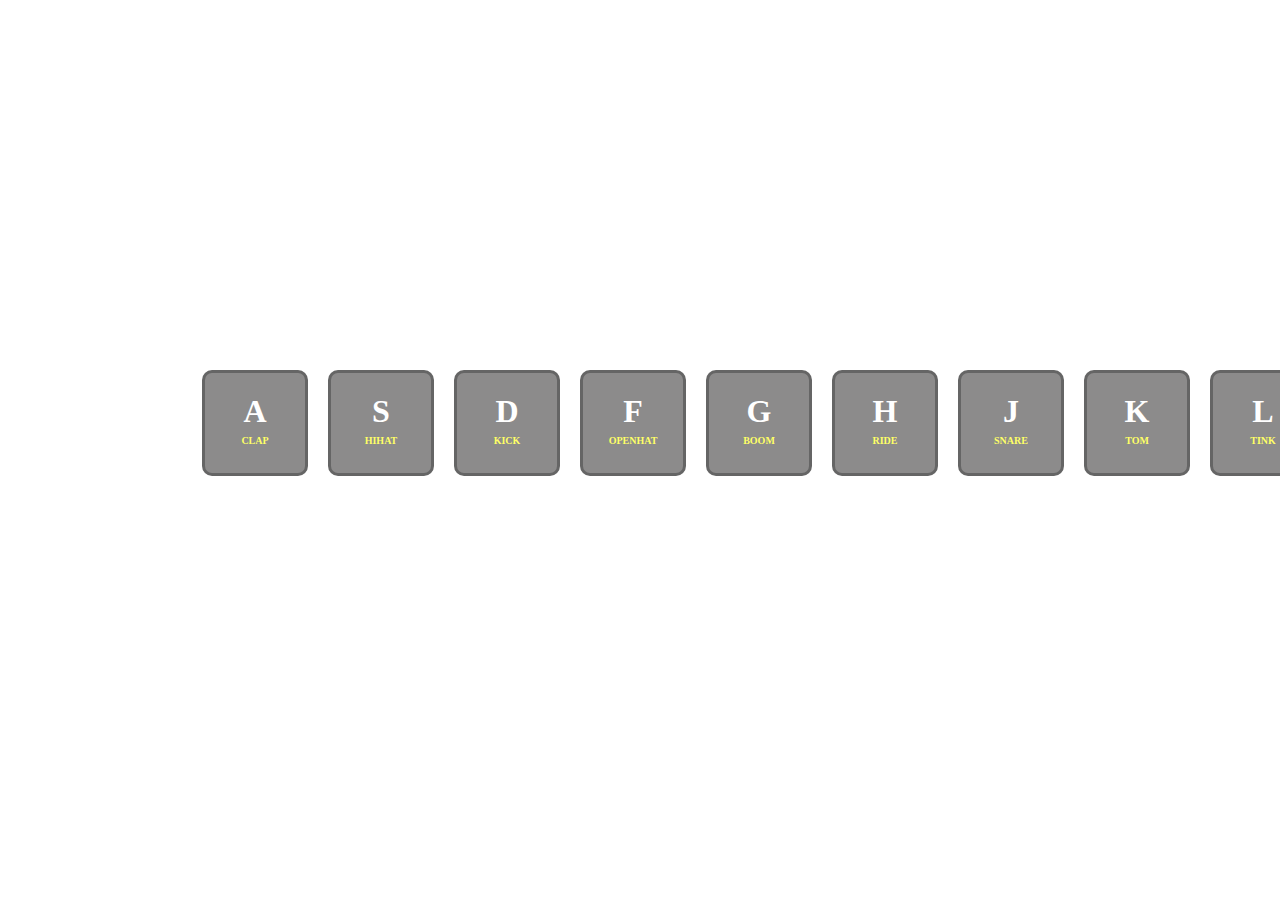
==== drumKit/drumkit.html @ 285e50e1 "added basic structure" ====
<!DOCTYPE html>
<html lang="en">
<head>
    <meta charset="UTF-8">
    <meta http-equiv="X-UA-Compatible" content="IE=edge">
    <meta name="viewport" content="width=device-width, initial-scale=1.0">
    <title>Drum Kit</title>
    <link rel="stylesheet" href="drumKit.css">
</head>
<body>
    <div class="keys">
        <div class="key" data-key="65">
            <h5>A</h5>
            <span>CLAP</span>
        </div>

        <div class="key" data-key="83">
            <h5>S</h5>
            <span>HIHAT</span>
        </div>

        <div class="key" data-key="68">
            <h5>D</h5>
            <span>KICK</span>
        </div>

        <div class="key" data-key="70">
            <h5>F</h5>
            <span>OPENHAT</span>
        </div>

        <div class="key" data-key="71">
            <h5>G</h5>
            <span>BOOM</span>
        </div>

        <div class="key" data-key="72">
            <h5>H</h5>
            <span>RIDE</span>
        </div>

        <div class="key" data-key="74">
            <h5>J</h5>
            <span>SNARE</span>
        </div>

        <div class="key" data-key="75">
            <h5>K</h5>
            <span>TOM</span>
        </div>

        <div class="key" data-key="76">
            <h5>L</h5>
            <span>TINK</span>
        </div>
    </div>
</body>
</html>
---- drumKit/drumKit.css ----
body{
    background-image: url("https://i.postimg.cc/J7vFqf4X/ingmar-KF9se-Plo-Kl-M-unsplash-1.jpg");
    background-repeat: no-repeat;
    background-attachment: fixed;
    background-size: cover;
}

.keys{
    display: flex;
    position: absolute;
    top: 40%;
    left: 15%;
}

.key{
    color: white;
    width: 100px;
    height: 80px;
    background-color: rgb(64, 63, 63);
    margin: 10px;
    padding-top: 20px;
    text-align: center;
    opacity: 0.6;
    border-radius: 10px;
    border: 3px solid black;
}

.key h5{
    margin: 0;
    font-size: 2rem;
}

.key span{
    margin: 0;
    font-size: 10px;
    color: yellow;
    font-weight: bold;
}
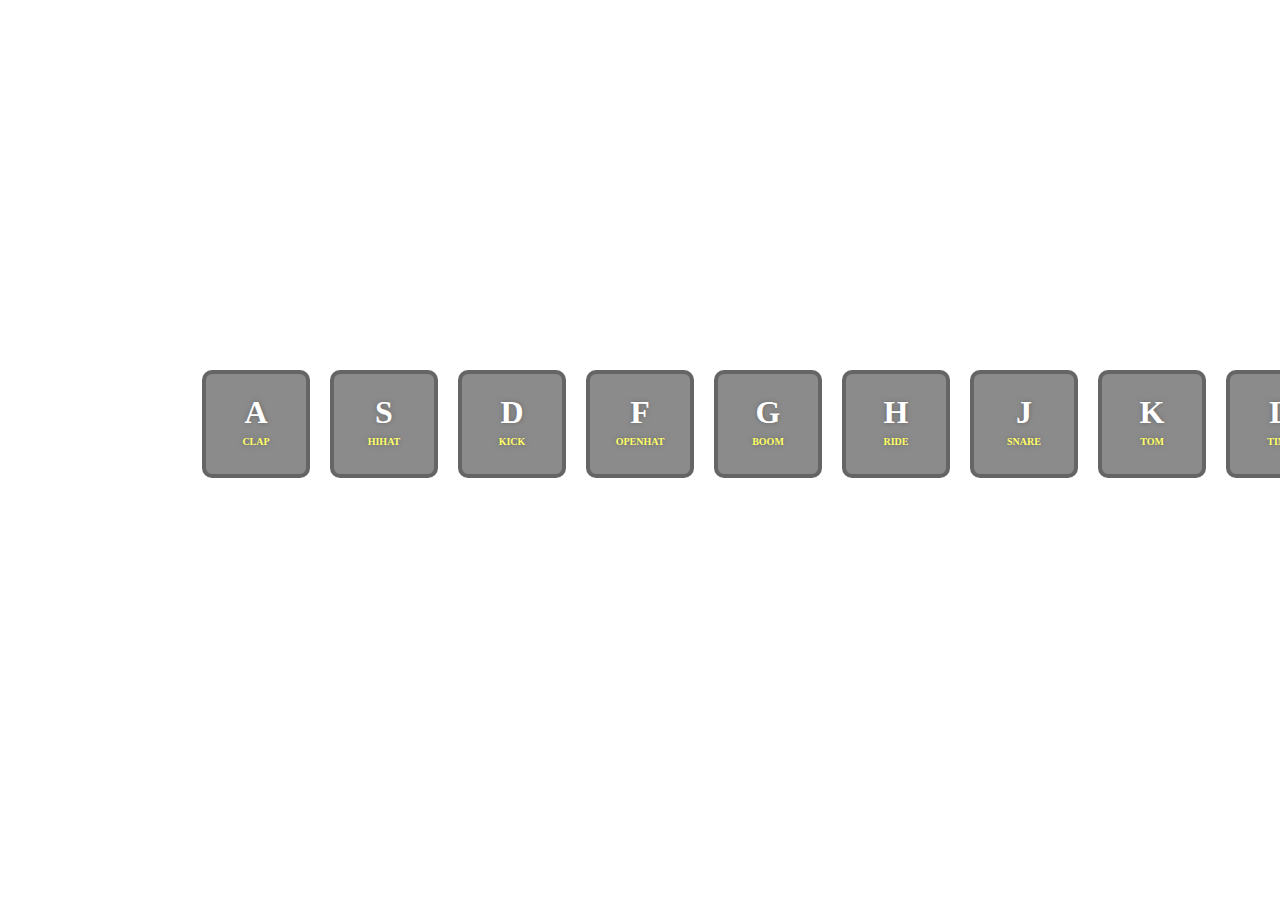
==== commit 17244363: "completed drum kit" ====
--- a/drumKit/drumkit.html
+++ b/drumKit/drumkit.html
@@ -11,48 +11,60 @@
     <div class="keys">
         <div class="key" data-key="65">
             <h5>A</h5>
-            <span>CLAP</span>
+            <span class='sound'>CLAP</span>
         </div>
 
         <div class="key" data-key="83">
             <h5>S</h5>
-            <span>HIHAT</span>
+            <span class='sound'>HIHAT</span>
         </div>
 
         <div class="key" data-key="68">
             <h5>D</h5>
-            <span>KICK</span>
+            <span class='sound'>KICK</span>
         </div>
 
         <div class="key" data-key="70">
             <h5>F</h5>
-            <span>OPENHAT</span>
+            <span class='sound'>OPENHAT</span>
         </div>
 
         <div class="key" data-key="71">
             <h5>G</h5>
-            <span>BOOM</span>
+            <span class='sound'>BOOM</span>
         </div>
 
         <div class="key" data-key="72">
             <h5>H</h5>
-            <span>RIDE</span>
+            <span class='sound'>RIDE</span>
         </div>
 
         <div class="key" data-key="74">
             <h5>J</h5>
-            <span>SNARE</span>
+            <span class='sound'>SNARE</span>
         </div>
 
         <div class="key" data-key="75">
             <h5>K</h5>
-            <span>TOM</span>
+            <span class='sound'>TOM</span>
         </div>
 
         <div class="key" data-key="76">
             <h5>L</h5>
-            <span>TINK</span>
+            <span class='sound'>TINK</span>
         </div>
     </div>
+
+    <audio data-key="65" src='static/clap.wav'></audio>
+    <audio data-key="83" src='static/hihat.wav'></audio>
+    <audio data-key="68" src='static/kick.wav'></audio>
+    <audio data-key="70" src='static/openhat.wav'></audio>
+    <audio data-key="71" src='static/boom.wav'></audio>
+    <audio data-key="72" src='static/ride.wav'></audio>
+    <audio data-key="74" src='static/snare.wav'></audio>
+    <audio data-key="75" src='static/tom.wav'></audio>
+    <audio data-key="76" src='static/tink.wav'></audio>
+
+    <script src="drumKit.js"></script>
 </body>
 </html>--- a/drumKit/drumKit.css
+++ b/drumKit/drumKit.css
@@ -22,7 +22,9 @@
     text-align: center;
     opacity: 0.6;
     border-radius: 10px;
-    border: 3px solid black;
+    border: 4px solid black;
+    transition: all 0.07s;
+    text-shadow: 0 0 5px black;
 }
 
 .key h5{
@@ -35,4 +37,10 @@
     font-size: 10px;
     color: yellow;
     font-weight: bold;
+}
+
+.playing{
+    transform: scale(1.1);
+    border-color: yellow;
+    box-shadow: 0 0 10px rgb(204, 204, 90);
 }